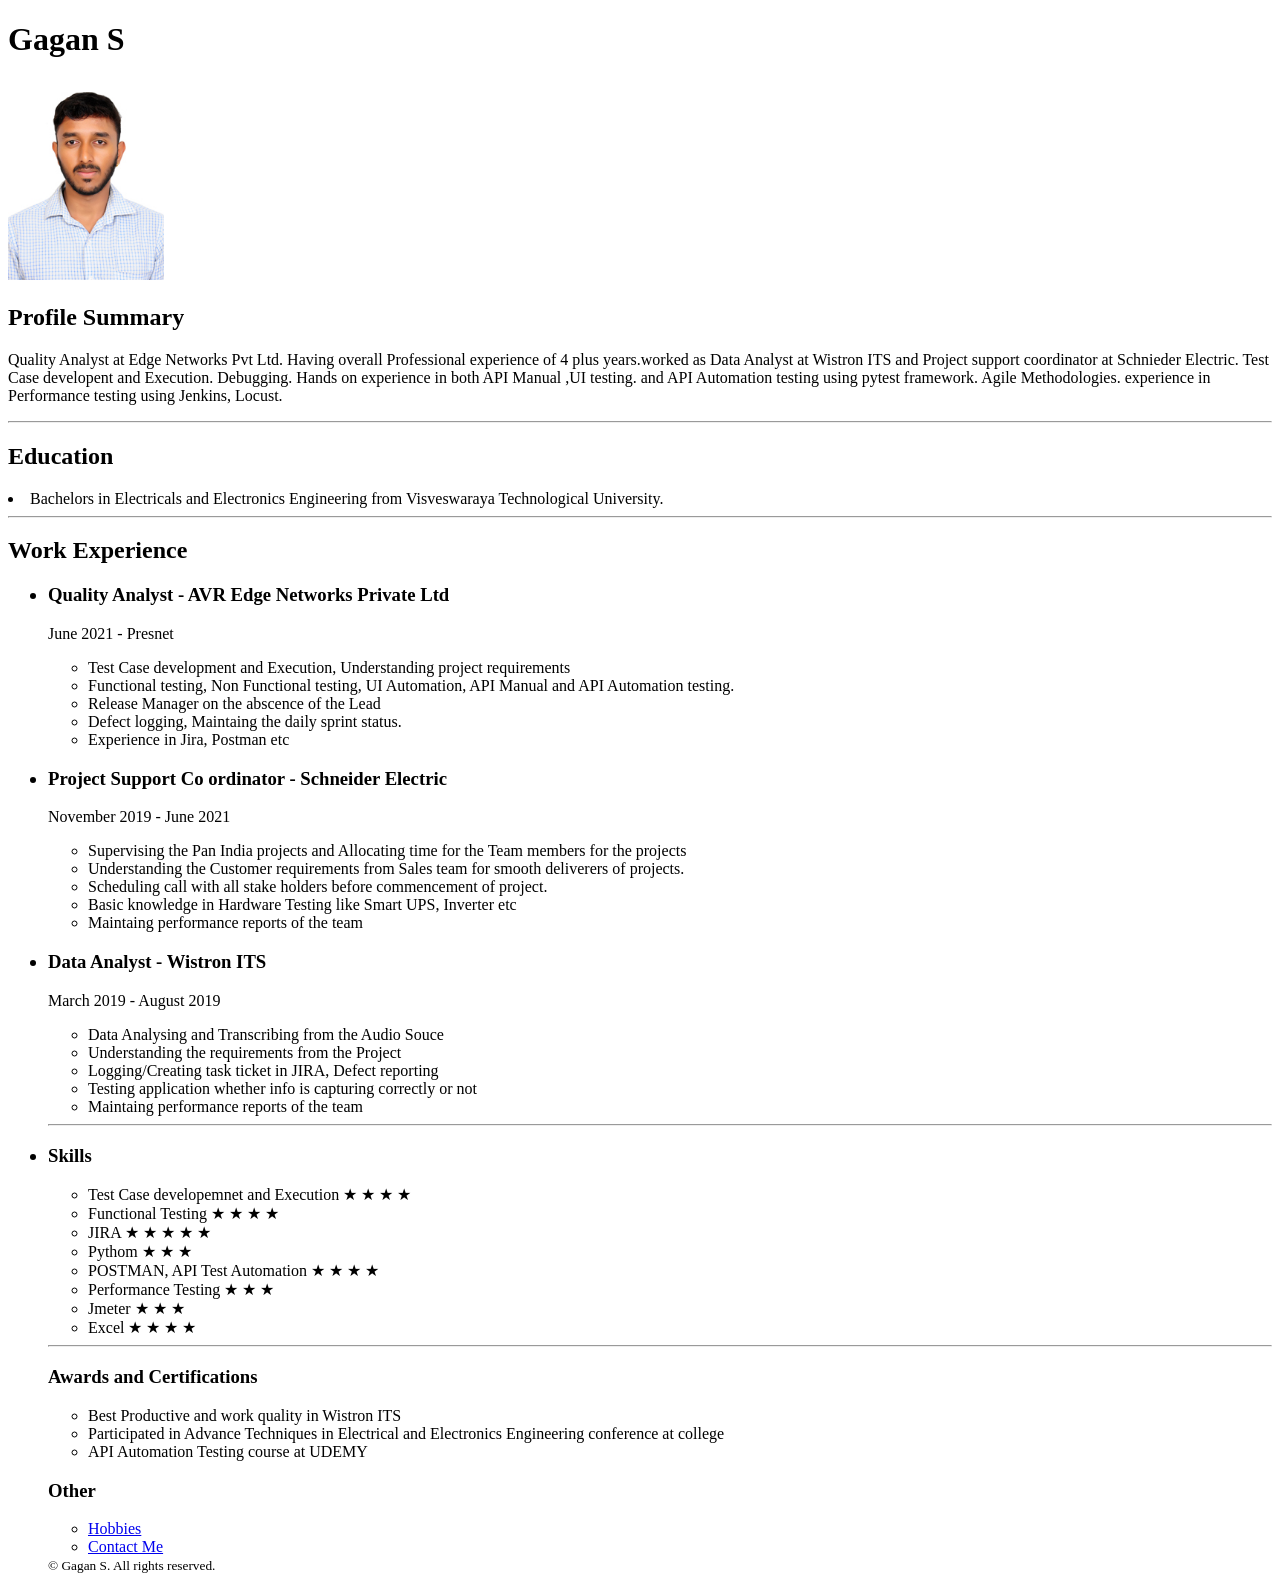
==== index.html @ e5cb8000 "Add files via upload" ====
<!DOCTYPE html>
<html lang="en">
    <head>
        <meta charset="UTF-8">
        <title>Gagan Resume</title> 
    </head>
    <body>
        <h1>Gagan S</h1>
        <img src="./assests/photo.jpg" height="200" alt="Profile pic">
        <h2>Profile Summary</h2>
        <p>Quality Analyst at Edge Networks Pvt Ltd. Having overall Professional experience of 4 plus years.worked as Data Analyst at Wistron ITS  and Project support coordinator at Schnieder Electric.
            Test Case developent and Execution. Debugging. Hands on experience in both API Manual ,UI testing. and API Automation testing using pytest framework.
            Agile Methodologies. experience in Performance testing using Jenkins, Locust.</p>
        
        <hr/>
        <h2>Education</h2>
        <li>Bachelors in Electricals and Electronics Engineering from Visveswaraya Technological University.</li>
        <hr/>
        <h2>Work Experience</h2>
        <ul>
            <h3><li>Quality Analyst - AVR Edge Networks Private Ltd</li></h3>
            <p>June 2021 - Presnet</p>
            <ul>
                <li>Test Case development and Execution, Understanding project requirements</li>
                <li>Functional testing, Non Functional testing, UI Automation, API Manual and API Automation testing.</li>
                <li>Release Manager on the abscence of the Lead</li>
                <li>Defect logging, Maintaing the daily sprint status.</li>
                <li>Experience in Jira, Postman etc </li>
            </ul>
            <h3><li>Project Support Co ordinator - Schneider Electric</li></h3>
            <p>November 2019 - June 2021</p>
            <ul>
                <li>Supervising the Pan India projects and Allocating time for the Team members for the projects</li>
                <li> Understanding the Customer requirements from Sales team for smooth deliverers of projects.</li>
                <li> Scheduling call with all stake holders before commencement of project.</li>
                <li> Basic knowledge in Hardware Testing like Smart UPS, Inverter etc</li>
                <li>Maintaing performance reports of the team</li>
            </ul>
            <h3><li>Data Analyst - Wistron ITS</li></h3>
            <p>March 2019 - August 2019</p>
            <ul>
                <li>Data Analysing and Transcribing from the Audio Souce </li>
                <li>Understanding the requirements from the Project</li>
                <li> Logging/Creating task ticket in JIRA, Defect reporting</li>
                <li> Testing application whether info is capturing correctly or not</li>
                <li>Maintaing performance reports of the team</li>
            </ul>
            <hr/>
            <h3><li>Skills</li></h3>
            <ul>
                <li>Test Case developemnet and Execution &#9733 &#9733 &#9733 &#9733</li>
                <li>Functional Testing &#9733 &#9733 &#9733 &#9733</li>
                <li>JIRA &#9733 &#9733 &#9733 &#9733 &#9733</li>
                <li>Pythom &#9733 &#9733 &#9733 </li>
                <li>POSTMAN, API Test Automation &#9733 &#9733 &#9733 &#9733</li>
                <li>Performance Testing &#9733 &#9733 &#9733</li>
                <li>Jmeter &#9733 &#9733 &#9733</li>
                <li>Excel &#9733 &#9733 &#9733 &#9733</li>
            </ul>
            <hr/>
            <h3>Awards and Certifications</h3>
            <ul>
                <li>Best Productive and work quality in Wistron ITS</li>
                <li>Participated in Advance Techniques in Electrical and Electronics Engineering conference at college</li>
                <li>API Automation Testing course at UDEMY</li>
            </ul>
            <h3>Other</h3>
            <ul>
                <li><a href="./public/hobbies.html">Hobbies</a></li>
                <li><a href="./public/contact.html">Contact Me</a></li>
            </ul>
            <footer>
                <small>
                    &copy Gagan S. All rights reserved.
                </small>
            </footer>

        
         
        </ul>

    </body>
</html>
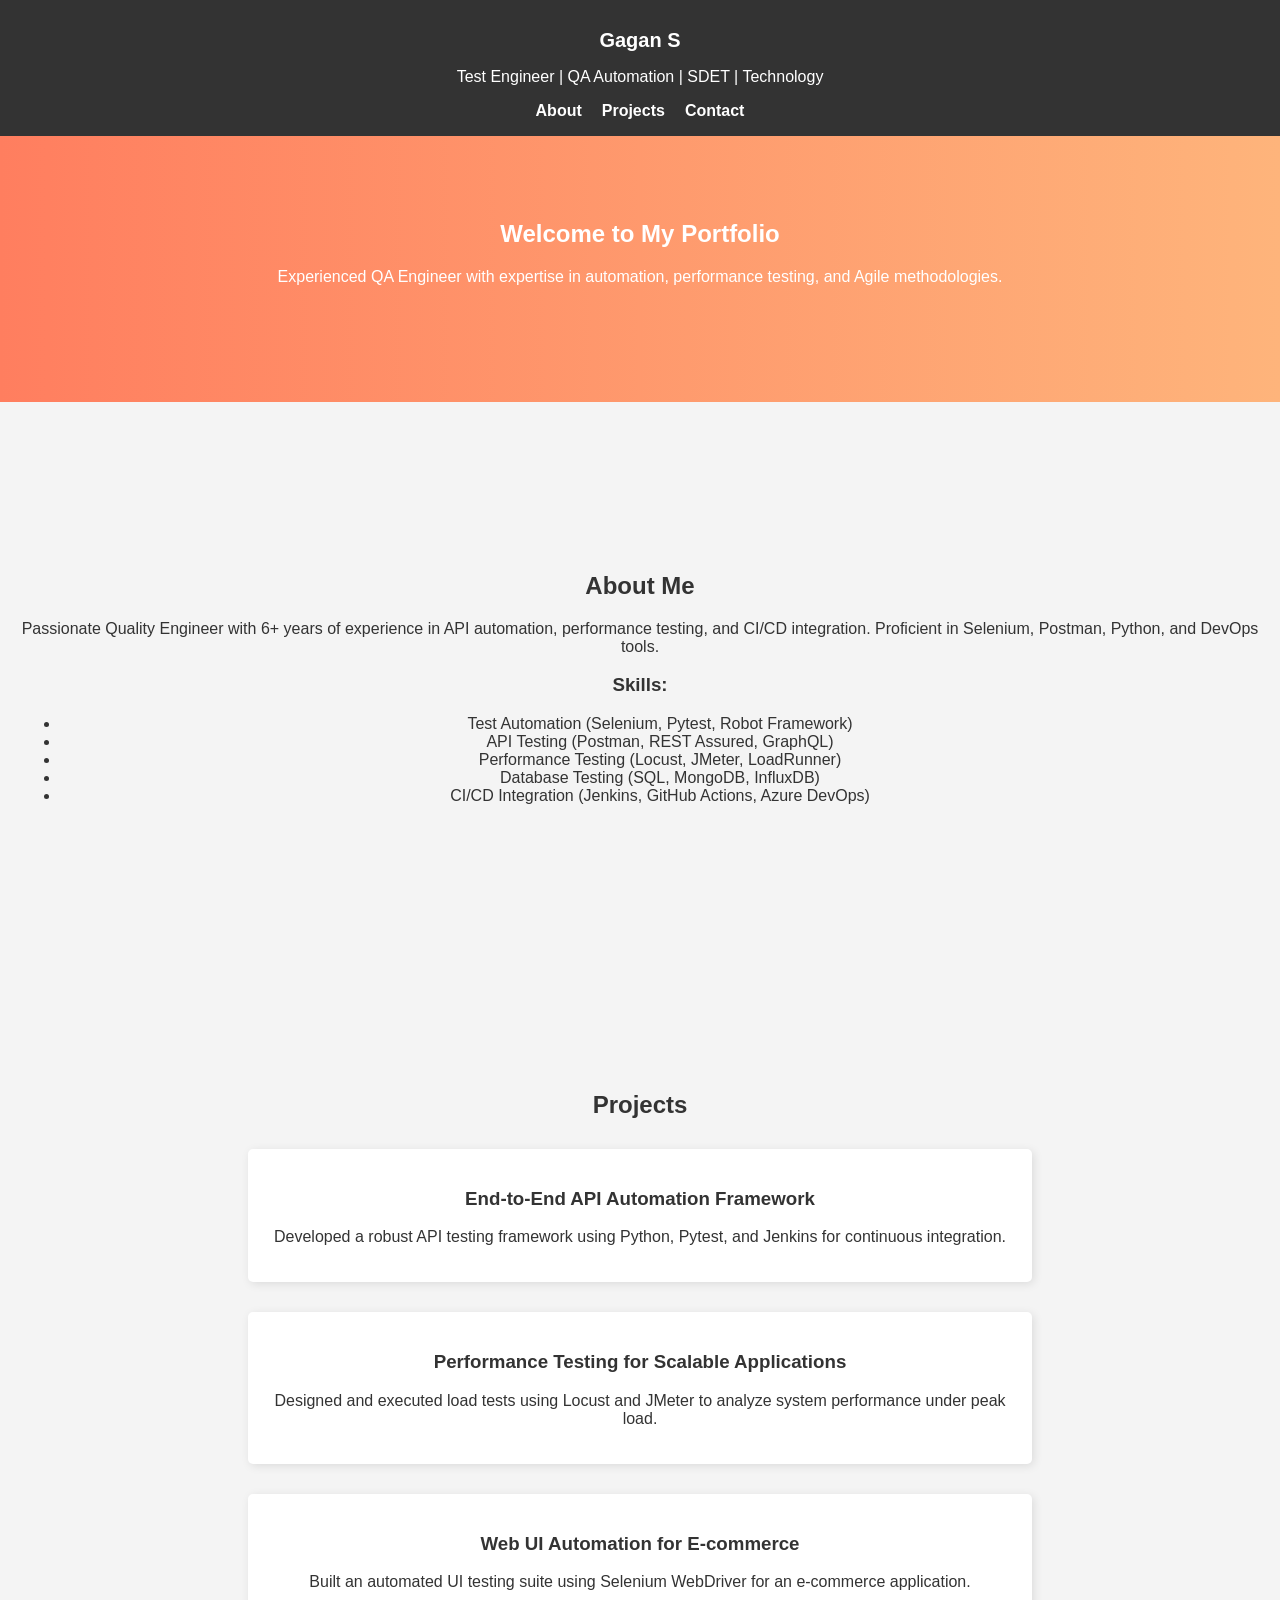
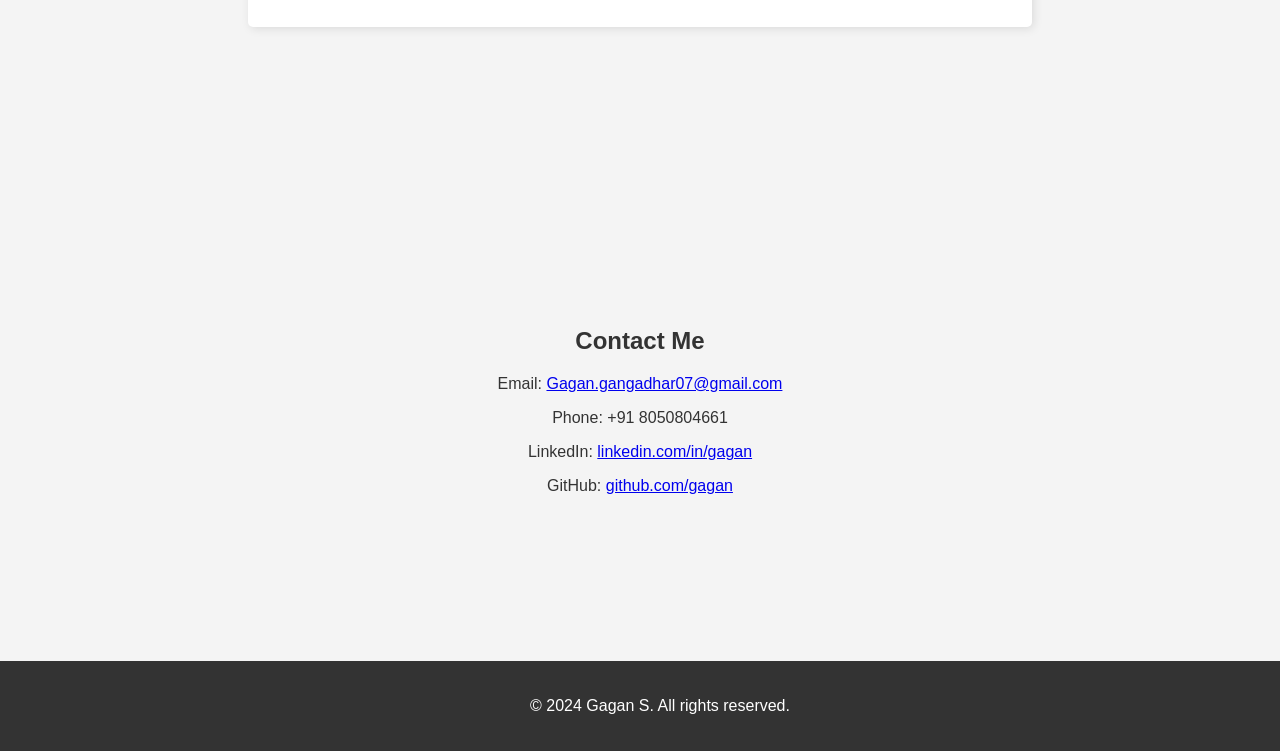
==== commit d73d9ba3: "resume" ====
--- a/index.html
+++ b/index.html
@@ -1,83 +1,70 @@
-<!DOCTYPE html>
-<html lang="en">
-    <head>
-        <meta charset="UTF-8">
-        <title>Gagan Resume</title> 
-    </head>
-    <body>
-        <h1>Gagan S</h1>
-        <img src="./assests/photo.jpg" height="200" alt="Profile pic">
-        <h2>Profile Summary</h2>
-        <p>Quality Analyst at Edge Networks Pvt Ltd. Having overall Professional experience of 4 plus years.worked as Data Analyst at Wistron ITS  and Project support coordinator at Schnieder Electric.
-            Test Case developent and Execution. Debugging. Hands on experience in both API Manual ,UI testing. and API Automation testing using pytest framework.
-            Agile Methodologies. experience in Performance testing using Jenkins, Locust.</p>
-        
-        <hr/>
-        <h2>Education</h2>
-        <li>Bachelors in Electricals and Electronics Engineering from Visveswaraya Technological University.</li>
-        <hr/>
-        <h2>Work Experience</h2>
-        <ul>
-            <h3><li>Quality Analyst - AVR Edge Networks Private Ltd</li></h3>
-            <p>June 2021 - Presnet</p>
-            <ul>
-                <li>Test Case development and Execution, Understanding project requirements</li>
-                <li>Functional testing, Non Functional testing, UI Automation, API Manual and API Automation testing.</li>
-                <li>Release Manager on the abscence of the Lead</li>
-                <li>Defect logging, Maintaing the daily sprint status.</li>
-                <li>Experience in Jira, Postman etc </li>
-            </ul>
-            <h3><li>Project Support Co ordinator - Schneider Electric</li></h3>
-            <p>November 2019 - June 2021</p>
-            <ul>
-                <li>Supervising the Pan India projects and Allocating time for the Team members for the projects</li>
-                <li> Understanding the Customer requirements from Sales team for smooth deliverers of projects.</li>
-                <li> Scheduling call with all stake holders before commencement of project.</li>
-                <li> Basic knowledge in Hardware Testing like Smart UPS, Inverter etc</li>
-                <li>Maintaing performance reports of the team</li>
-            </ul>
-            <h3><li>Data Analyst - Wistron ITS</li></h3>
-            <p>March 2019 - August 2019</p>
-            <ul>
-                <li>Data Analysing and Transcribing from the Audio Souce </li>
-                <li>Understanding the requirements from the Project</li>
-                <li> Logging/Creating task ticket in JIRA, Defect reporting</li>
-                <li> Testing application whether info is capturing correctly or not</li>
-                <li>Maintaing performance reports of the team</li>
-            </ul>
-            <hr/>
-            <h3><li>Skills</li></h3>
-            <ul>
-                <li>Test Case developemnet and Execution &#9733 &#9733 &#9733 &#9733</li>
-                <li>Functional Testing &#9733 &#9733 &#9733 &#9733</li>
-                <li>JIRA &#9733 &#9733 &#9733 &#9733 &#9733</li>
-                <li>Pythom &#9733 &#9733 &#9733 </li>
-                <li>POSTMAN, API Test Automation &#9733 &#9733 &#9733 &#9733</li>
-                <li>Performance Testing &#9733 &#9733 &#9733</li>
-                <li>Jmeter &#9733 &#9733 &#9733</li>
-                <li>Excel &#9733 &#9733 &#9733 &#9733</li>
-            </ul>
-            <hr/>
-            <h3>Awards and Certifications</h3>
-            <ul>
-                <li>Best Productive and work quality in Wistron ITS</li>
-                <li>Participated in Advance Techniques in Electrical and Electronics Engineering conference at college</li>
-                <li>API Automation Testing course at UDEMY</li>
-            </ul>
-            <h3>Other</h3>
-            <ul>
-                <li><a href="./public/hobbies.html">Hobbies</a></li>
-                <li><a href="./public/contact.html">Contact Me</a></li>
-            </ul>
-            <footer>
-                <small>
-                    &copy Gagan S. All rights reserved.
-                </small>
-            </footer>
-
-        
-         
-        </ul>
-
-    </body>
-</html>+<!DOCTYPE html>
+<html lang="en">
+<head>
+    <meta charset="UTF-8">
+    <meta name="viewport" content="width=device-width, initial-scale=1.0">
+    <title>Gagan S - Portfolio</title>
+    <link rel="stylesheet" href="style.css">
+</head>
+<body>
+    <header>
+        <h1 class="name-title">Gagan S</h1>
+        <p>Test Engineer | QA Automation | SDET | Technology</p>
+        <nav>
+            <ul>
+                <li><a href="#about">About</a></li>
+                <li><a href="#projects">Projects</a></li>
+                <li><a href="#contact">Contact</a></li>
+            </ul>
+        </nav>
+    </header>
+
+    <section id="hero">
+        <h2>Welcome to My Portfolio</h2>
+        <p>Experienced QA Engineer with expertise in automation, performance testing, and Agile methodologies.</p>
+    </section>
+
+    <section id="about">
+        <h2>About Me</h2>
+        <p>Passionate Quality Engineer with 6+ years of experience in API automation, performance testing, and CI/CD integration. Proficient in Selenium, Postman, Python, and DevOps tools.</p>
+        <h3>Skills:</h3>
+        <ul>
+            <li>Test Automation (Selenium, Pytest, Robot Framework)</li>
+            <li>API Testing (Postman, REST Assured, GraphQL)</li>
+            <li>Performance Testing (Locust, JMeter, LoadRunner)</li>
+            <li>Database Testing (SQL, MongoDB, InfluxDB)</li>
+            <li>CI/CD Integration (Jenkins, GitHub Actions, Azure DevOps)</li>
+        </ul>
+    </section>
+
+    <section id="projects">
+        <h2>Projects</h2>
+        <div class="project">
+            <h3>End-to-End API Automation Framework</h3>
+            <p>Developed a robust API testing framework using Python, Pytest, and Jenkins for continuous integration.</p>
+        </div>
+        <div class="project">
+            <h3>Performance Testing for Scalable Applications</h3>
+            <p>Designed and executed load tests using Locust and JMeter to analyze system performance under peak load.</p>
+        </div>
+        <div class="project">
+            <h3>Web UI Automation for E-commerce</h3>
+            <p>Built an automated UI testing suite using Selenium WebDriver for an e-commerce application.</p>
+        </div>
+    </section>
+
+    <section id="contact">
+        <h2>Contact Me</h2>
+        <p>Email: <a href="mailto:Gagan.gangadhar07@gmail.com">Gagan.gangadhar07@gmail.com</a></p>
+        <p>Phone: +91 8050804661</p>
+        <p>LinkedIn: <a href="https://linkedin.com/in/gagan">linkedin.com/in/gagan</a></p>
+        <p>GitHub: <a href="https://github.com/gagan">github.com/gagan</a></p>
+    </section>
+
+    <footer>
+        <p>&copy; 2024 Gagan S. All rights reserved.</p>
+    </footer>
+
+    <script src="script.js"></script>
+</body>
+</html>
--- a/style.css
+++ b/style.css
@@ -0,0 +1,121 @@
+/* General Styles */
+body {
+    font-family: Arial, sans-serif;
+    margin: 0;
+    padding: 0;
+    background: #f4f4f4;
+    color: #333;
+    overflow-x: hidden;
+    scroll-behavior: smooth;
+}
+
+/* Header Styles */
+header {
+    background: #333;
+    color: white;
+    padding: 1rem 0;
+    text-align: center;
+    position: fixed;
+    width: 100%;
+    top: 0;
+    left: 0;
+    z-index: 1000;
+}
+
+nav ul {
+    list-style: none;
+    padding: 0;
+    margin: 0;
+    display: flex;
+    justify-content: center;
+    gap: 20px;
+}
+
+nav ul li {
+    display: inline;
+}
+
+nav ul li a {
+    color: white;
+    text-decoration: none;
+    font-weight: bold;
+    transition: color 0.3s;
+}
+
+nav ul li a:hover {
+    color: #ff7e5f;
+}
+
+/* Hero Section */
+#hero {
+    background: linear-gradient(to right, #ff7e5f, #feb47b);
+    color: white;
+    text-align: center;
+    padding: 150px 20px 100px;
+    opacity: 0;
+    transform: translateY(30px);
+    animation: fadeInUp 1s ease-in-out forwards;
+}
+
+/* About & Projects Sections */
+section {
+    padding: 100px 20px;
+    text-align: center;
+    margin-top: 50px;
+}
+
+.project {
+    background: white;
+    margin: 30px auto;
+    padding: 20px;
+    width: 60%;
+    border-radius: 5px;
+    box-shadow: 2px 2px 10px rgba(0, 0, 0, 0.1);
+    opacity: 0;
+    transform: translateY(30px);
+    animation: fadeInUp 1s ease-in-out forwards;
+    animation-delay: 0.3s;
+}
+
+/* Scroll Animation */
+@keyframes fadeInUp {
+    from {
+        opacity: 0;
+        transform: translateY(30px);
+    }
+    to {
+        opacity: 1;
+        transform: translateY(0);
+    }
+}
+
+/* Buttons */
+button {
+    background: #ff7e5f;
+    color: white;
+    border: none;
+    padding: 10px 15px;
+    cursor: pointer;
+    border-radius: 5px;
+    transition: background 0.3s ease, transform 0.2s;
+}
+
+button:hover {
+    background: #ff3b3b;
+    transform: scale(1.05);
+}
+
+/* Footer */
+footer {
+    background: #333;
+    color: white;
+    text-align: center;
+    padding: 20px;
+    position: relative;
+    width: 100%;
+    margin-top: 50px;
+}
+.name-title{
+    font-size: 20px;
+    font-weight: 'bold';
+}
